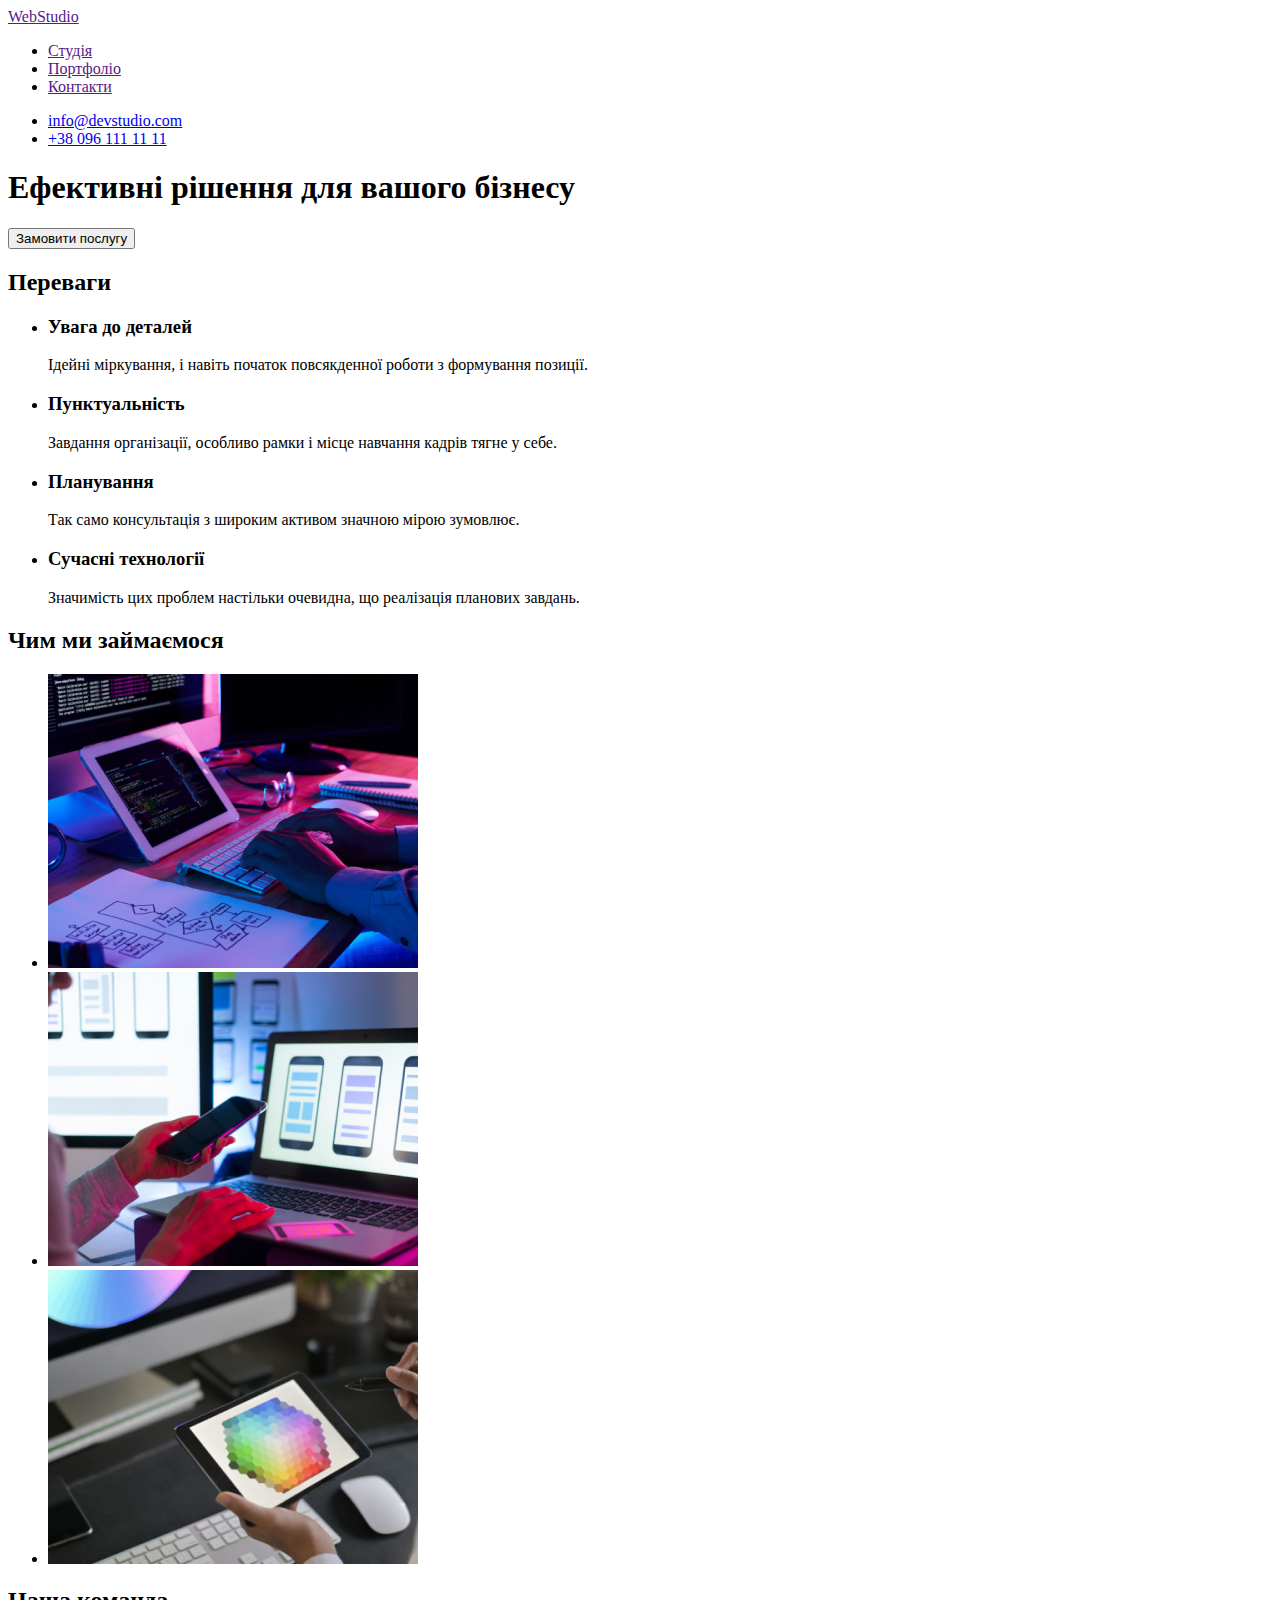
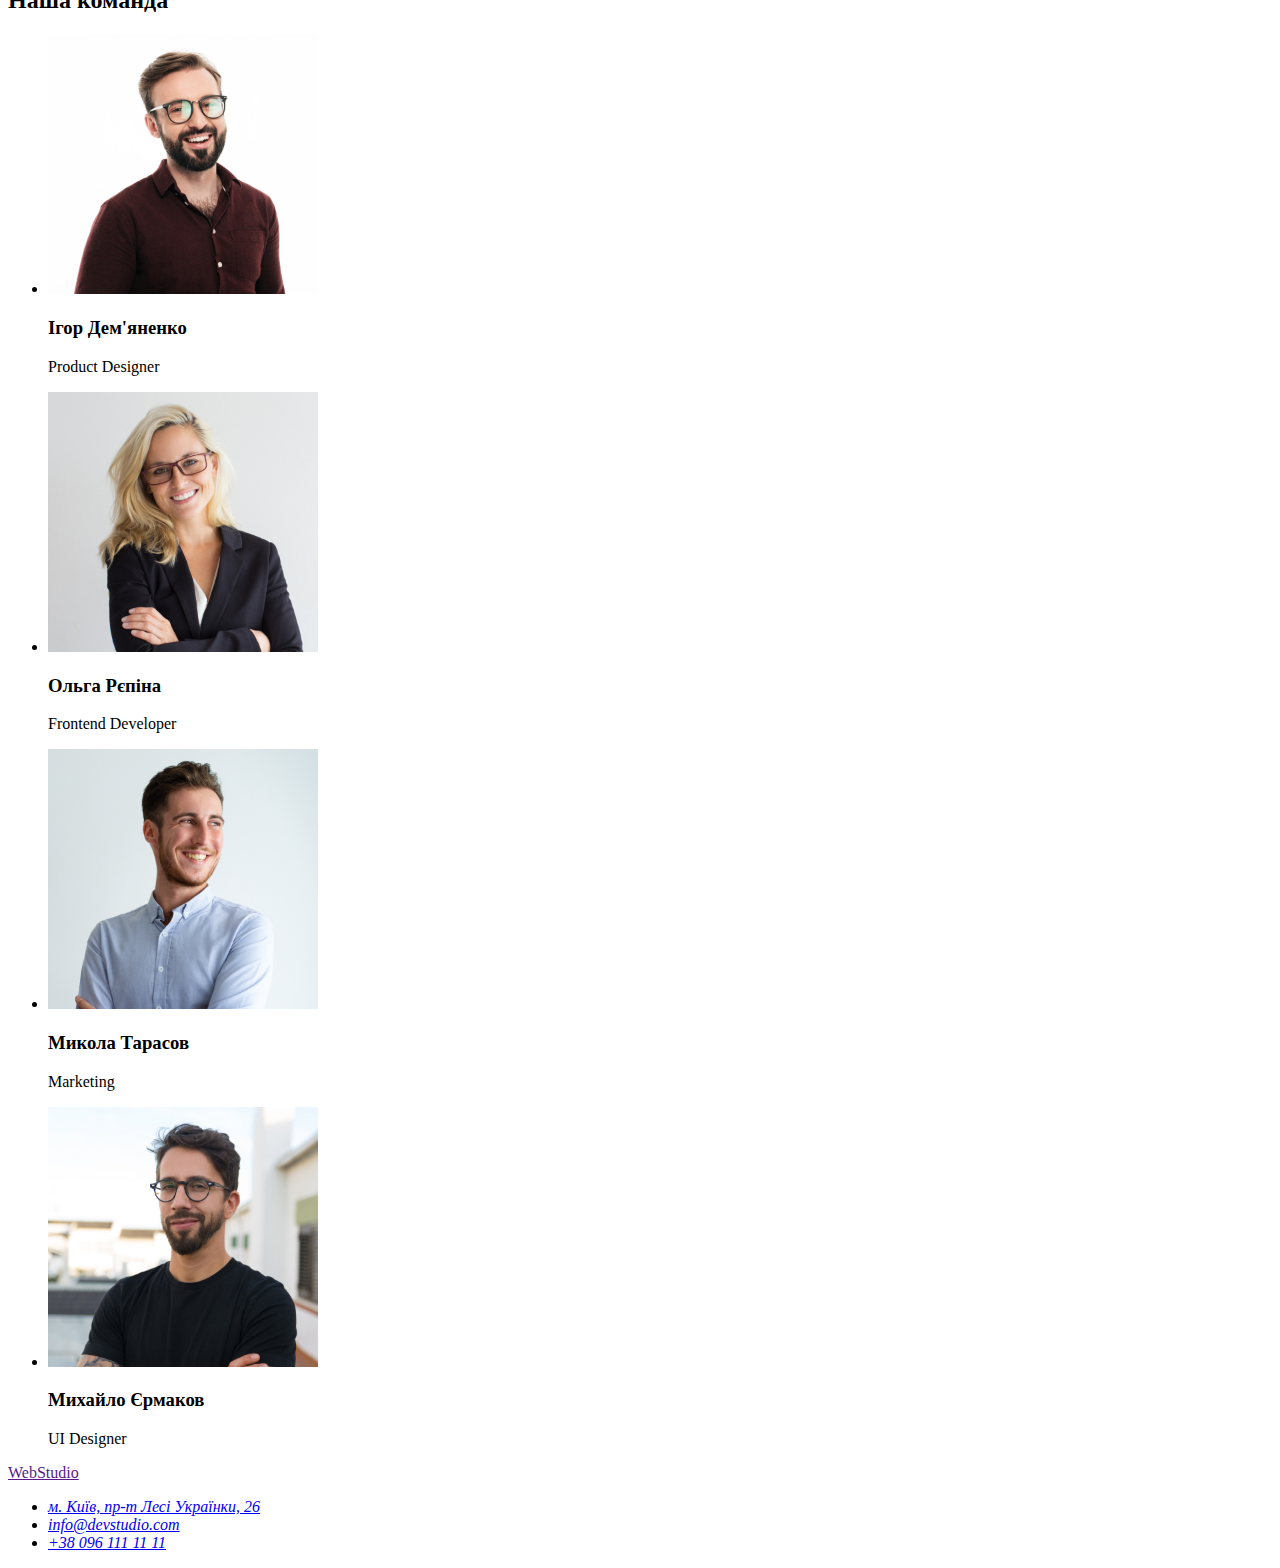
==== index.html @ a7e1e25b "index.html" ====
<!DOCTYPE html>
<html lang="uk">
  <head>
    <meta charset="UTF-8" />
    <meta http-equiv="X-UA-Compatible" content="IE=edge" />
    <meta name="viewport" content="width=device-width, initial-scale=1.0" />
    <title>Document</title>
  </head>
  <body>
    <header>
      <nav>
        <a href="">WebStudio</a>
        <ul>
          <li><a href="">Студія</a></li>
          <li><a href="">Портфоліо</a></li>
          <li><a href="">Контакти</a></li>
        </ul>
      </nav>
      <ul>
        <li><a href="mailto:info@devstudio.com">info@devstudio.com</a></li>
        <li><a href="tel:+380961111111">+38 096 111 11 11</a></li>
      </ul>
    </header>
    <main>
      <section>
        <h1>Ефективні рішення для вашого бізнесу</h1>
        <button type="button">Замовити послугу</button>
      </section>

      <section>
        <h2>Переваги</h2>
        <ul>
          <li>
            <h3>Увага до деталей</h3>
            <p>
              Ідейні міркування, і навіть початок повсякденної роботи з
              формування позиції.
            </p>
          </li>
          <li>
            <h3>Пунктуальність</h3>
            <p>
              Завдання організації, особливо рамки і місце навчання кадрів тягне
              у себе.
            </p>
          </li>
          <li>
            <h3>Планування</h3>
            <p>
              Так само консультація з широким активом значною мірою зумовлює.
            </p>
          </li>
          <li>
            <h3>Сучасні технології</h3>
            <p>
              Значимість цих проблем настільки очевидна, що реалізація планових
              завдань.
            </p>
          </li>
        </ul>
      </section>
      <section>
        <h2>Чим ми займаємося</h2>
        <ul>
          <li>
            <img
              src="./images/img.jpg"
              alt="programer-working-his-desk-office"
              width="370"
              height="294"
            />
          </li>
          <li>
            <img
              src="./images/img1.jpg"
              alt="creators-is-working-interface-mobile-phones"
              width="370"
              height="294"
            />
          </li>
          <li>
            <img
              src="./images/img2.jpg"
              alt="creative-artist-web-design-with-working-colour-selection-graphic-tablet"
              width="370"
              height="294"
            />
          </li>
        </ul>
      </section>
      <section>
        <h2>Наша команда</h2>
        <ul>
          <li>
            <img
              src="./images/foto1.jpg"
              alt="Product Designer"
              width="270"
              height="260"
            />
            <h3>Ігор Дем'яненко</h3>
            <p>Product Designer</p>
          </li>
          <li>
            <img
              src="./images/foto2.jpg"
              alt="Frontend Developer"
              width="270"
              height="260"
            />
            <h3>Ольга Рєпіна</h3>
            <p>Frontend Developer</p>
          </li>
          <li>
            <img
              src="./images/foto3.jpg"
              alt="Marketing"
              width="270"
              height="260"
            />
            <h3>Микола Тарасов</h3>
            <p>Marketing</p>
          </li>
          <li>
            <img
              src="./images/foto4.jpg"
              alt="UI Designer"
              width="270"
              height="260"
            />
            <h3>Михайло Єрмаков</h3>
            <p>UI Designer</p>
          </li>
        </ul>
      </section>
    </main>
    <footer>
      <a href="">WebStudio</a>
      <address>
        <ul>
          <li><a href="#">м. Київ, пр-т Лесі Українки, 26</a></li>
          <li><a href="mailto:info@devstudio.com">info@devstudio.com</a></li>
          <li><a href="tel:+380961111111">+38 096 111 11 11</a></li>
        </ul>
      </address>
    </footer>
  </body>
</html>
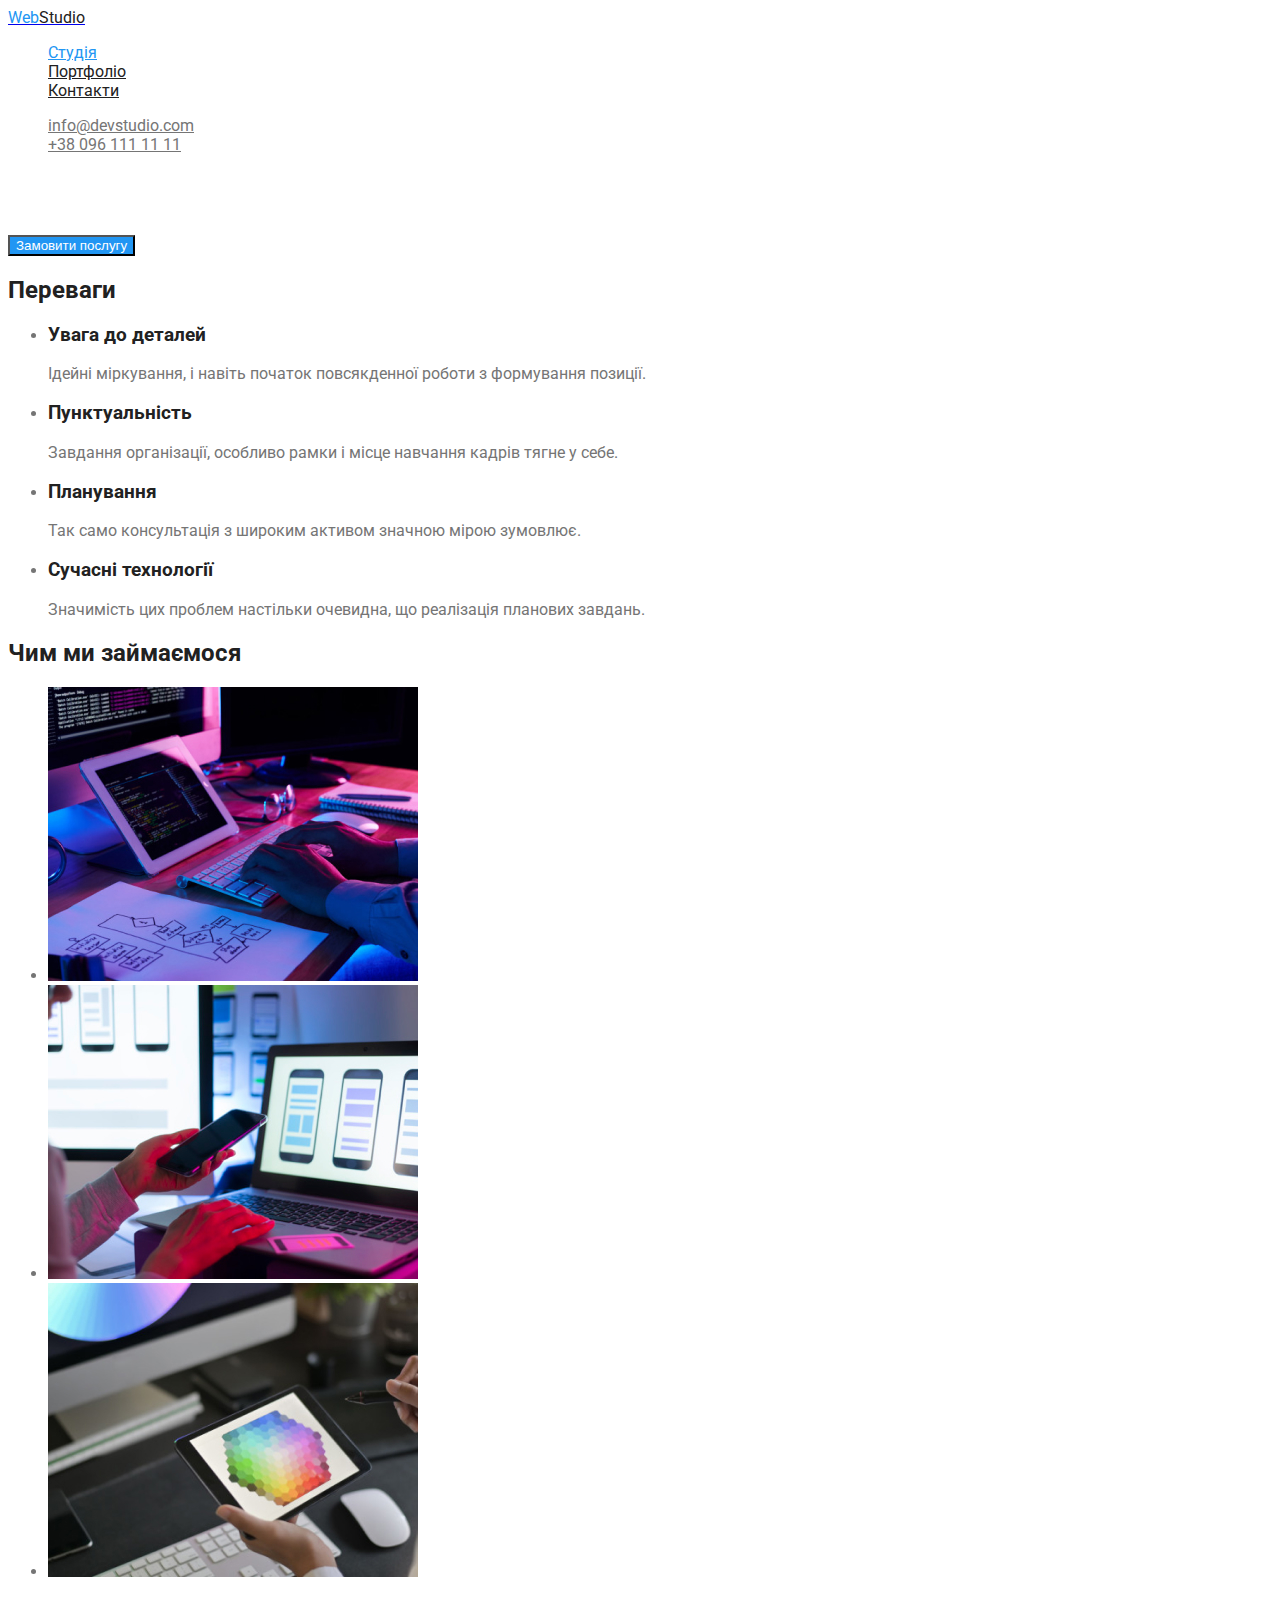
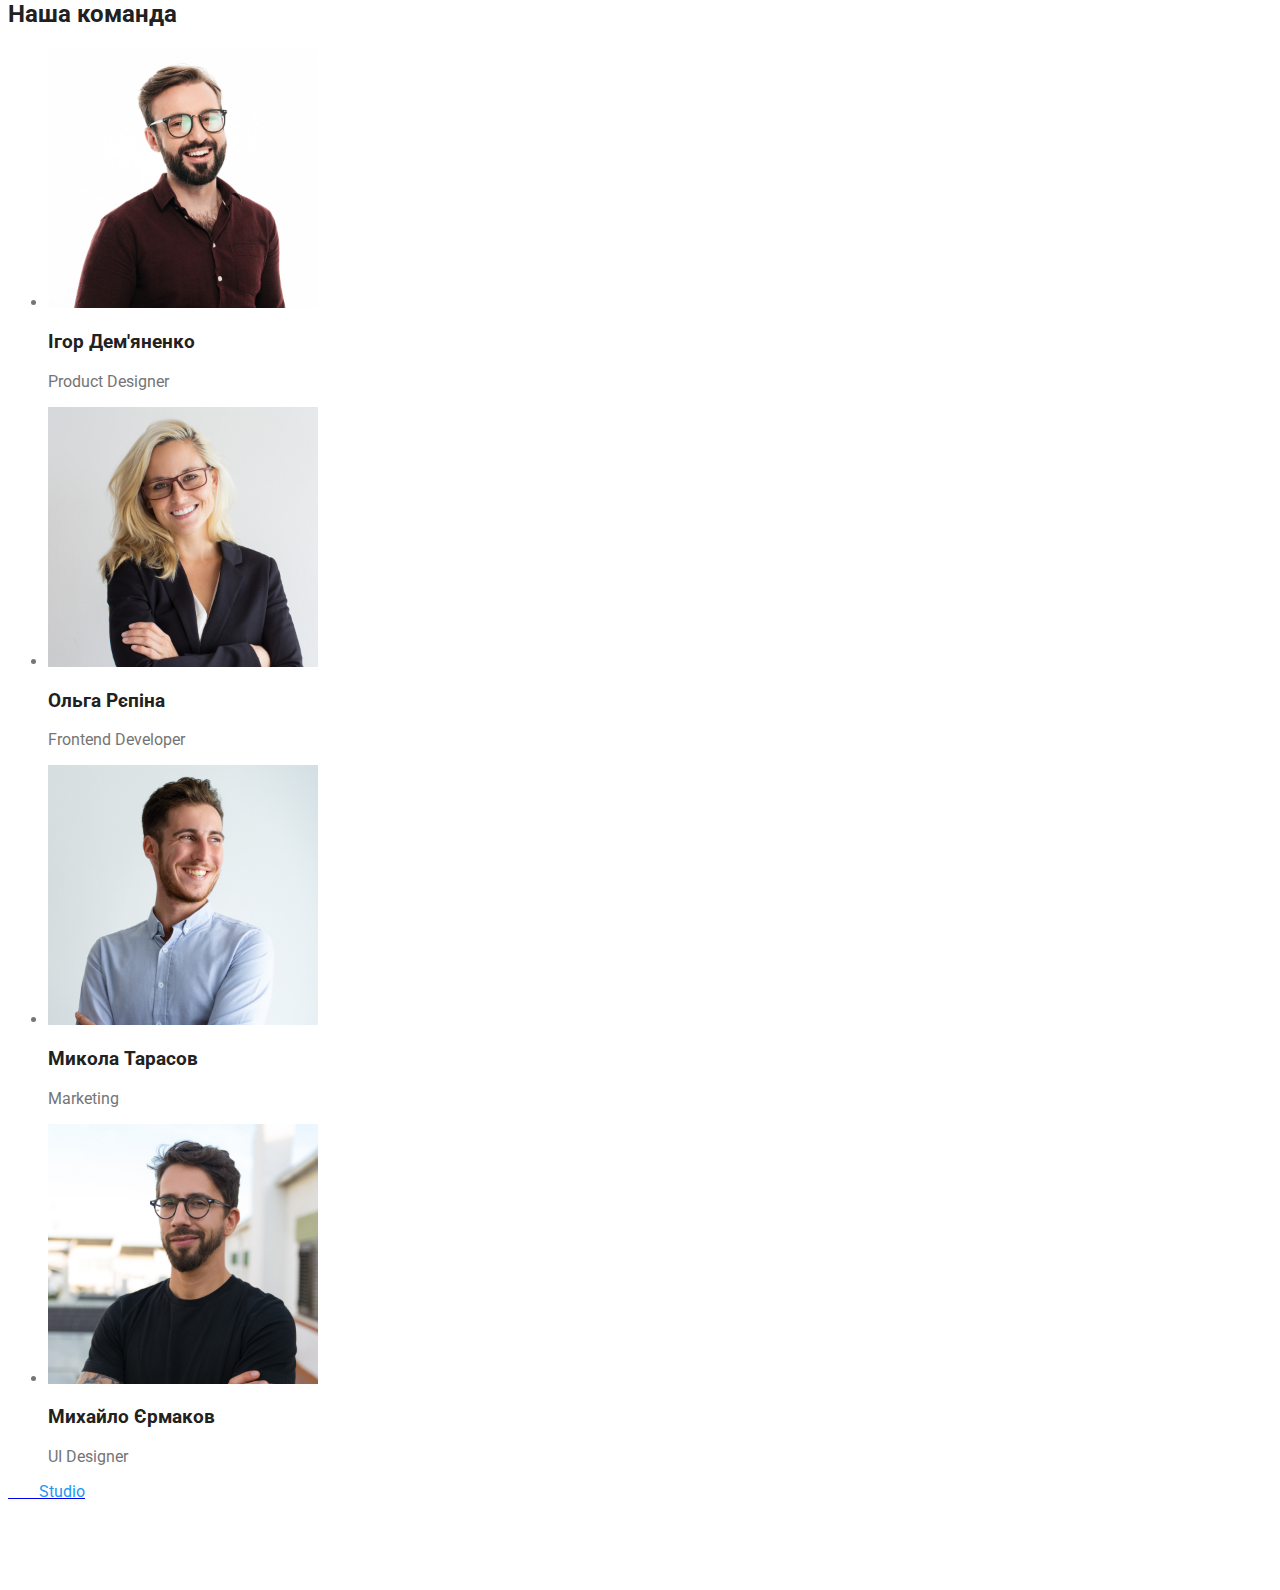
==== commit a98f8fbb: "Update index.html" ====
--- a/index.html
+++ b/index.html
@@ -1,148 +1,128 @@
 <!DOCTYPE html>
 <html lang="uk">
-  <head>
-    <meta charset="UTF-8" />
-    <meta http-equiv="X-UA-Compatible" content="IE=edge" />
-    <meta name="viewport" content="width=device-width, initial-scale=1.0" />
-    <title>Document</title>
-  </head>
-  <body>
-    <header>
-      <nav>
-        <a href="">WebStudio</a>
-        <ul>
-          <li><a href="">Студія</a></li>
-          <li><a href="">Портфоліо</a></li>
-          <li><a href="">Контакти</a></li>
-        </ul>
-      </nav>
+
+<head>
+  <meta charset="UTF-8" />
+  <meta http-equiv="X-UA-Compatible" content="IE=edge" />
+  <meta name="viewport" content="width=device-width, initial-scale=1.0" />
+  <title>Document</title>
+  <link rel="stylesheet" href="./css/styles.css" />
+
+  <link href="https://fonts.googleapis.com/css2?family=Raleway:wght@700&family=Roboto:wght@400;500;700;900&display=swap"
+    rel="stylesheet" />
+</head>
+
+<body>
+  <header>
+    <nav>
+      <a href="./index.html">
+        <span class="web">Web</span><span class="studio">Studio</span></a>
+      <ul class="site-nav list">
+        <li><a href="./index.html" class="link current">Студія</a></li>
+        <li><a href="./portfolio.html" class="link">Портфоліо</a></li>
+        <li><a href="" class="link">Контакти</a></li>
+      </ul>
+    </nav>
+    <ul class="auth-nav list">
+      <li>
+        <a href="mailto:info@devstudio.com" class="info">info@devstudio.com</a>
+      </li>
+      <li><a href="tel:+380961111111" class="info">+38 096 111 11 11</a></li>
+    </ul>
+  </header>
+  <main>
+    <section class="hero">
+      <h1 class="hero-title">Ефективні рішення для вашого бізнесу</h1>
+      <button type="button" class="button-primary">Замовити послугу</button>
+    </section>
+
+    <section class="section">
+      <h2 class="section-title">Переваги</h2>
+      <ul class="feature-list">
+        <li>
+          <h3 class="title">Увага до деталей</h3>
+          <p>
+            Ідейні міркування, і навіть початок повсякденної роботи з
+            формування позиції.
+          </p>
+        </li>
+        <li>
+          <h3 class="title">Пунктуальність</h3>
+          <p>
+            Завдання організації, особливо рамки і місце навчання кадрів тягне
+            у себе.
+          </p>
+        </li>
+        <li>
+          <h3 class="title">Планування</h3>
+          <p>
+            Так само консультація з широким активом значною мірою зумовлює.
+          </p>
+        </li>
+        <li>
+          <h3 class="title">Сучасні технології</h3>
+          <p>
+            Значимість цих проблем настільки очевидна, що реалізація планових
+            завдань.
+          </p>
+        </li>
+      </ul>
+    </section>
+
+    <section class="work-list">
+      <h2 class="title">Чим ми займаємося</h2>
       <ul>
-        <li><a href="mailto:info@devstudio.com">info@devstudio.com</a></li>
-        <li><a href="tel:+380961111111">+38 096 111 11 11</a></li>
+        <li>
+          <img src="./images/img.jpg" alt="programer-working-his-desk-office" width="370" height="294" />
+        </li>
+        <li>
+          <img src="./images/img1.jpg" alt="creators-is-working-interface-mobile-phones" width="370" height="294" />
+        </li>
+        <li>
+          <img src="./images/img2.jpg" alt="creative-artist-web-design-with-working-colour-selection-graphic-tablet"
+            width="370" height="294" />
+        </li>
       </ul>
-    </header>
-    <main>
-      <section>
-        <h1>Ефективні рішення для вашого бізнесу</h1>
-        <button type="button">Замовити послугу</button>
-      </section>
+    </section>
 
-      <section>
-        <h2>Переваги</h2>
-        <ul>
-          <li>
-            <h3>Увага до деталей</h3>
-            <p>
-              Ідейні міркування, і навіть початок повсякденної роботи з
-              формування позиції.
-            </p>
-          </li>
-          <li>
-            <h3>Пунктуальність</h3>
-            <p>
-              Завдання організації, особливо рамки і місце навчання кадрів тягне
-              у себе.
-            </p>
-          </li>
-          <li>
-            <h3>Планування</h3>
-            <p>
-              Так само консультація з широким активом значною мірою зумовлює.
-            </p>
-          </li>
-          <li>
-            <h3>Сучасні технології</h3>
-            <p>
-              Значимість цих проблем настільки очевидна, що реалізація планових
-              завдань.
-            </p>
-          </li>
-        </ul>
-      </section>
-      <section>
-        <h2>Чим ми займаємося</h2>
-        <ul>
-          <li>
-            <img
-              src="./images/img.jpg"
-              alt="programer-working-his-desk-office"
-              width="370"
-              height="294"
-            />
-          </li>
-          <li>
-            <img
-              src="./images/img1.jpg"
-              alt="creators-is-working-interface-mobile-phones"
-              width="370"
-              height="294"
-            />
-          </li>
-          <li>
-            <img
-              src="./images/img2.jpg"
-              alt="creative-artist-web-design-with-working-colour-selection-graphic-tablet"
-              width="370"
-              height="294"
-            />
-          </li>
-        </ul>
-      </section>
-      <section>
-        <h2>Наша команда</h2>
-        <ul>
-          <li>
-            <img
-              src="./images/foto1.jpg"
-              alt="Product Designer"
-              width="270"
-              height="260"
-            />
-            <h3>Ігор Дем'яненко</h3>
-            <p>Product Designer</p>
-          </li>
-          <li>
-            <img
-              src="./images/foto2.jpg"
-              alt="Frontend Developer"
-              width="270"
-              height="260"
-            />
-            <h3>Ольга Рєпіна</h3>
-            <p>Frontend Developer</p>
-          </li>
-          <li>
-            <img
-              src="./images/foto3.jpg"
-              alt="Marketing"
-              width="270"
-              height="260"
-            />
-            <h3>Микола Тарасов</h3>
-            <p>Marketing</p>
-          </li>
-          <li>
-            <img
-              src="./images/foto4.jpg"
-              alt="UI Designer"
-              width="270"
-              height="260"
-            />
-            <h3>Михайло Єрмаков</h3>
-            <p>UI Designer</p>
-          </li>
-        </ul>
-      </section>
-    </main>
-    <footer>
-      <a href="">WebStudio</a>
-      <address>
-        <ul>
-          <li><a href="#">м. Київ, пр-т Лесі Українки, 26</a></li>
-          <li><a href="mailto:info@devstudio.com">info@devstudio.com</a></li>
-          <li><a href="tel:+380961111111">+38 096 111 11 11</a></li>
-        </ul>
-      </address>
-    </footer>
-  </body>
-</html>
+    <section class="team-section">
+      <h2 class="title">Наша команда</h2>
+      <ul>
+        <li>
+          <img src="./images/foto1.jpg" alt="Product Designer" width="270" height="260" />
+          <h3 class="name">Ігор Дем'яненко</h3>
+          <p>Product Designer</p>
+        </li>
+        <li>
+          <img src="./images/foto2.jpg" alt="Frontend Developer" width="270" height="260" />
+          <h3 class="name">Ольга Рєпіна</h3>
+          <p>Frontend Developer</p>
+        </li>
+        <li>
+          <img src="./images/foto3.jpg" alt="Marketing" width="270" height="260" />
+          <h3 class="name">Микола Тарасов</h3>
+          <p>Marketing</p>
+        </li>
+        <li>
+          <img src="./images/foto4.jpg" alt="UI Designer" width="270" height="260" />
+          <h3 class="name">Михайло Єрмаков</h3>
+          <p>UI Designer</p>
+        </li>
+      </ul>
+    </section>
+  </main>
+
+  <footer>
+    <a href="./index.html"><span class="web-footer">Web</span><span class="studio-footer">Studio</span>
+    </a>
+    <address>
+      <ul class="info-nav list">
+        <li><a href="#" class="map">м. Київ, пр-т Лесі Українки, 26</a></li>
+        <li><a href="mailto:info@devstudio.com" class="mail-up">info@devstudio.com</a></li>
+        <li><a href="tel:+380961111111" class="tel-up">+38 096 111 11 11</a></li>
+      </ul>
+    </address>
+  </footer>
+</body>
+
+</html>--- a/css/styles.css
+++ b/css/styles.css
@@ -0,0 +1,96 @@
+:root {
+  --background-color: #ffffff;
+  --brand-color: #2f303a;
+  --button-color: #2196f3;
+  --text-color: #212121;
+  --second-text: #757575;
+}
+
+body {
+  background-color: var(--background-color);
+  color: var(--second-text);
+  font-family: Roboto;
+}
+
+/* menu nav */
+.web {
+  color: var(--button-color);
+}
+.studio {
+  color: var(--text-color);
+}
+
+.list {
+  list-style: none;
+}
+
+/* info */
+.site-nav .link {
+  color: var(--text-color);
+}
+.site-nav .link.current {
+  color: var(--button-color);
+}
+.site-nav .link:hover,
+.site-nav .link:focus {
+  color: var(--button-color);
+}
+
+.auth-nav .info {
+  color: var(--second-text);
+}
+.auth-nav .info:hover,
+.auth-nav .info:focus {
+  color: var(--button-color);
+}
+
+/* main */
+.hero-title {
+  color: var(--background-color);
+}
+
+.button-primary {
+  color: var(--background-color);
+  background-color: var(--button-color);
+}
+
+/* section */
+.section-title {
+  color: var(--text-color);
+}
+.feature-list .title {
+  color: var(--text-color);
+}
+
+.work-list .title {
+  color: var(--text-color);
+}
+
+.team-section .title {
+  color: var(--text-color);
+}
+.team-section .name {
+  color: var(--text-color);
+}
+
+/* footer logo*/
+.web-footer {
+  color: var(--background-color);
+}
+.studio-footer {
+  color: var(--button-color);
+}
+
+/* address */
+.info-nav .map {
+  color: var(--background-color);
+}
+
+.info-nav .mail-up {
+  color: rgba(255, 255, 255, 0.6);
+}
+.info-nav .tel-up {
+  color: rgba(255, 255, 255, 0.6);
+}
+
+/* Стилі для Portfoio */
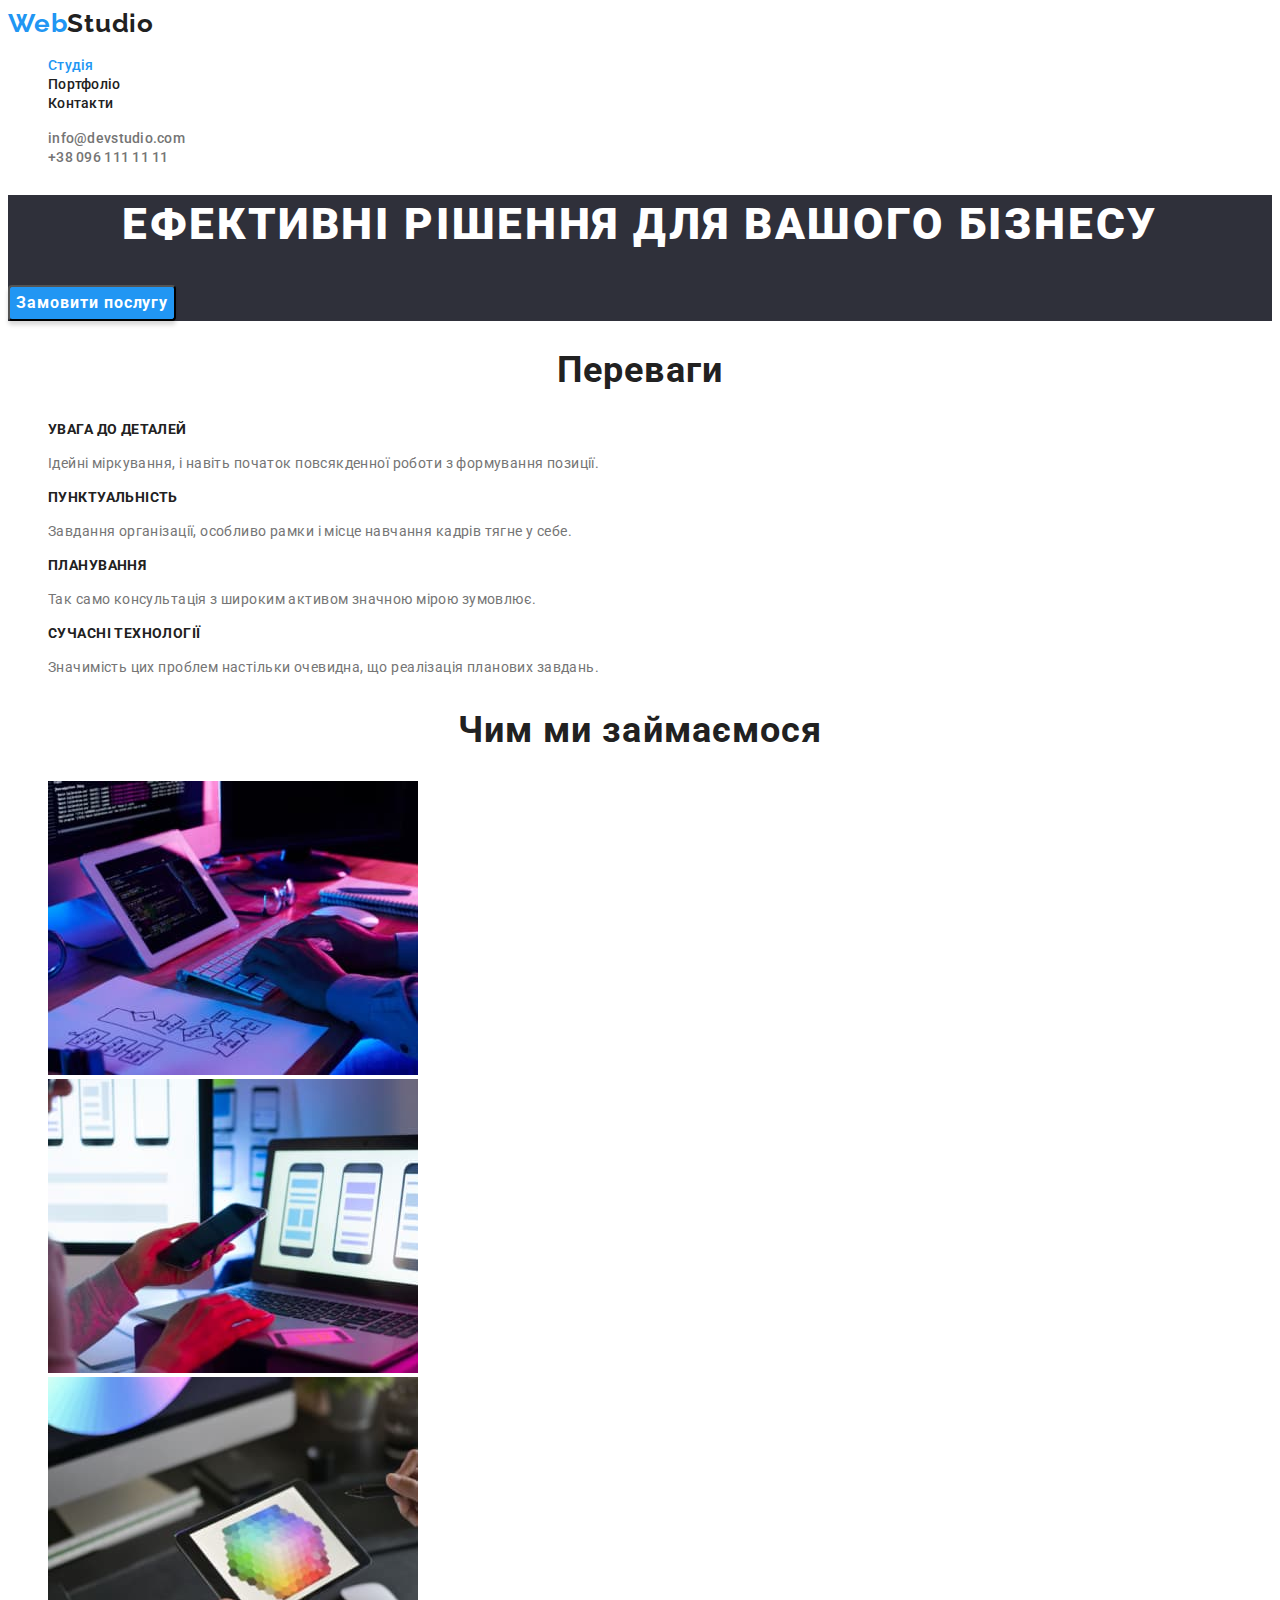
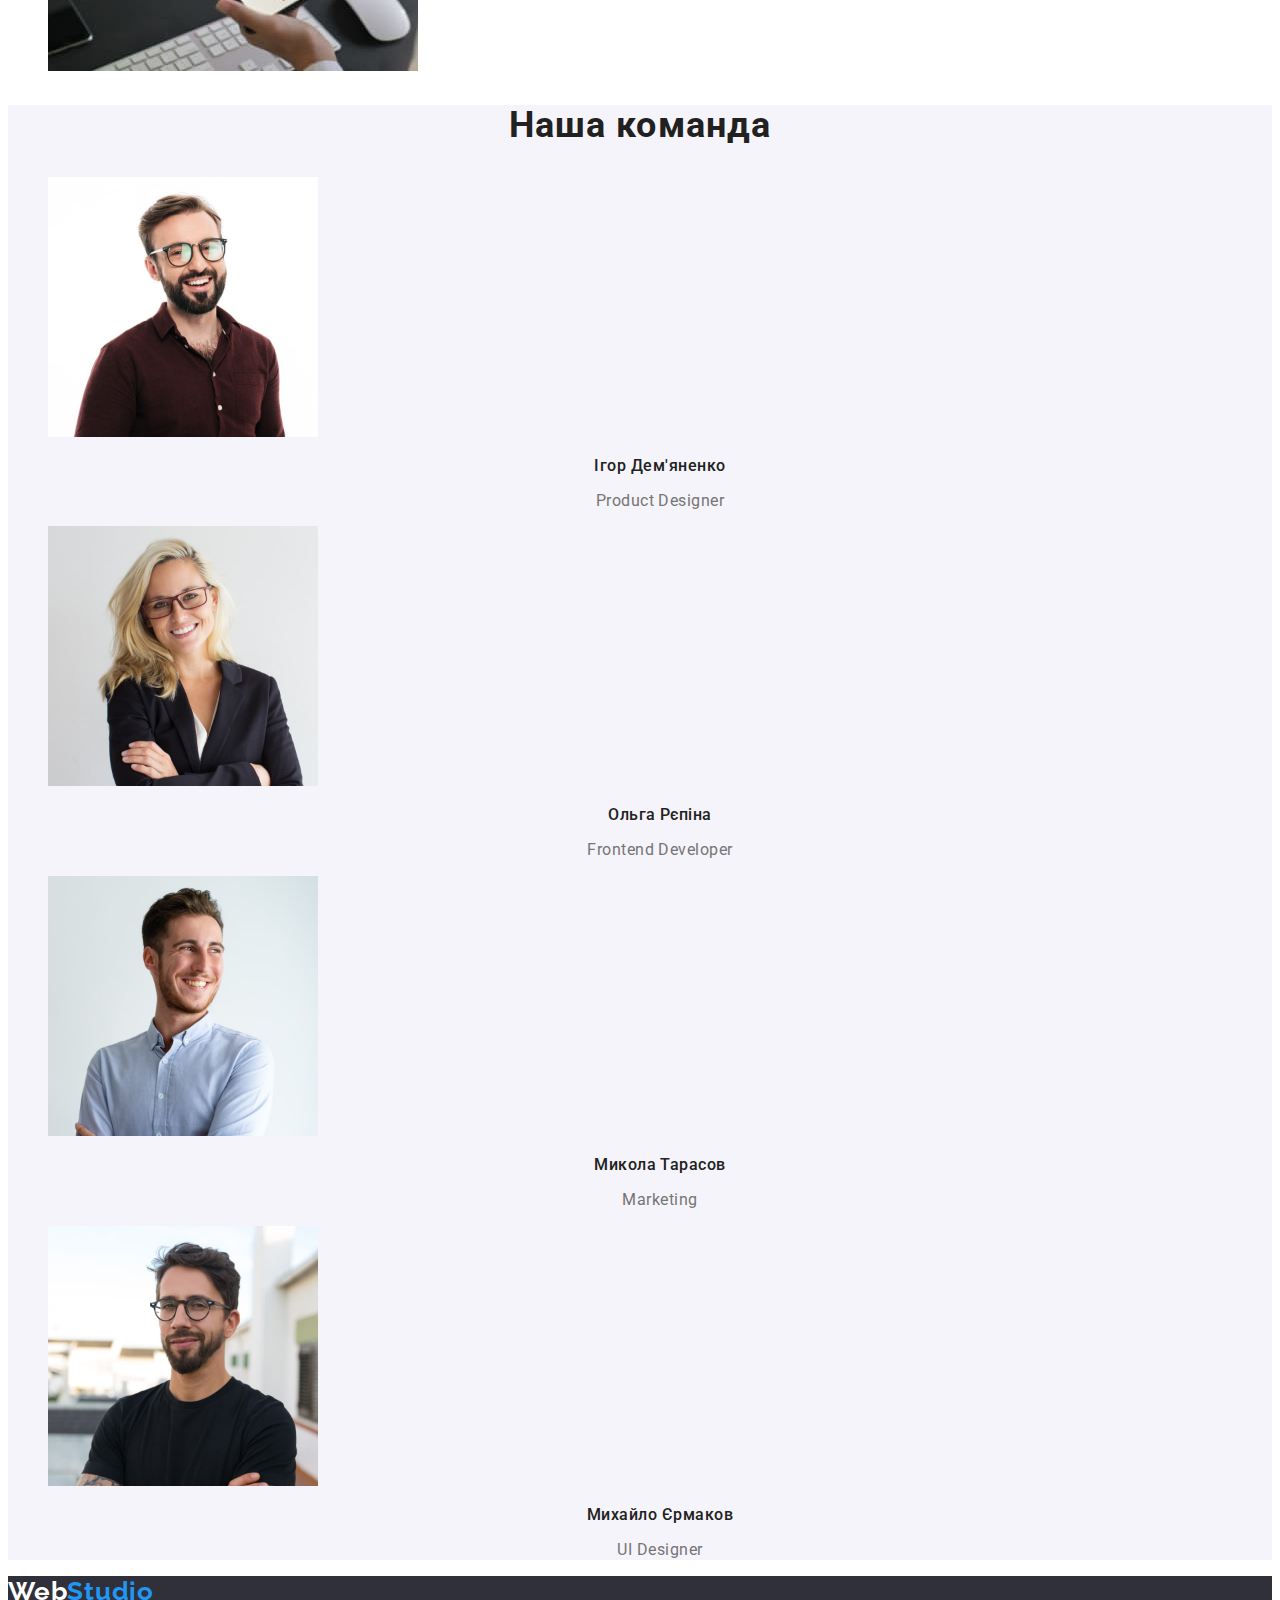
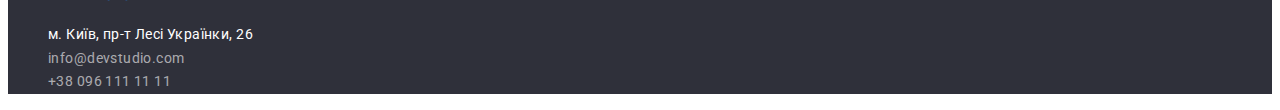
==== commit 381f814b: "Update index.html" ====
--- a/index.html
+++ b/index.html
@@ -6,16 +6,17 @@
   <meta http-equiv="X-UA-Compatible" content="IE=edge" />
   <meta name="viewport" content="width=device-width, initial-scale=1.0" />
   <title>Document</title>
-  <link rel="stylesheet" href="./css/styles.css" />
 
   <link href="https://fonts.googleapis.com/css2?family=Raleway:wght@700&family=Roboto:wght@400;500;700;900&display=swap"
     rel="stylesheet" />
+
+  <link rel="stylesheet" href="./css/styles.css" />
 </head>
 
 <body>
   <header>
     <nav>
-      <a href="./index.html">
+      <a href="./index.html" class="logo">
         <span class="web">Web</span><span class="studio">Studio</span></a>
       <ul class="site-nav list">
         <li><a href="./index.html" class="link current">Студія</a></li>
@@ -38,30 +39,30 @@
 
     <section class="section">
       <h2 class="section-title">Переваги</h2>
-      <ul class="feature-list">
+      <ul class="feature-list list">
         <li>
           <h3 class="title">Увага до деталей</h3>
-          <p>
+          <p class="desc">
             Ідейні міркування, і навіть початок повсякденної роботи з
             формування позиції.
           </p>
         </li>
         <li>
           <h3 class="title">Пунктуальність</h3>
-          <p>
+          <p class="desc">
             Завдання організації, особливо рамки і місце навчання кадрів тягне
             у себе.
           </p>
         </li>
         <li>
           <h3 class="title">Планування</h3>
-          <p>
+          <p class="desc">
             Так само консультація з широким активом значною мірою зумовлює.
           </p>
         </li>
         <li>
           <h3 class="title">Сучасні технології</h3>
-          <p>
+          <p class="desc">
             Значимість цих проблем настільки очевидна, що реалізація планових
             завдань.
           </p>
@@ -71,7 +72,7 @@
 
     <section class="work-list">
       <h2 class="title">Чим ми займаємося</h2>
-      <ul>
+      <ul class="img list">
         <li>
           <img src="./images/img.jpg" alt="programer-working-his-desk-office" width="370" height="294" />
         </li>
@@ -87,33 +88,33 @@
 
     <section class="team-section">
       <h2 class="title">Наша команда</h2>
-      <ul>
+      <ul class="items list">
         <li>
           <img src="./images/foto1.jpg" alt="Product Designer" width="270" height="260" />
           <h3 class="name">Ігор Дем'яненко</h3>
-          <p>Product Designer</p>
+          <p class="subtitle">Product Designer</p>
         </li>
         <li>
           <img src="./images/foto2.jpg" alt="Frontend Developer" width="270" height="260" />
           <h3 class="name">Ольга Рєпіна</h3>
-          <p>Frontend Developer</p>
+          <p class="subtitle">Frontend Developer</p>
         </li>
         <li>
           <img src="./images/foto3.jpg" alt="Marketing" width="270" height="260" />
           <h3 class="name">Микола Тарасов</h3>
-          <p>Marketing</p>
+          <p class="subtitle">Marketing</p>
         </li>
         <li>
           <img src="./images/foto4.jpg" alt="UI Designer" width="270" height="260" />
           <h3 class="name">Михайло Єрмаков</h3>
-          <p>UI Designer</p>
+          <p class="subtitle">UI Designer</p>
         </li>
       </ul>
     </section>
   </main>
 
-  <footer>
-    <a href="./index.html"><span class="web-footer">Web</span><span class="studio-footer">Studio</span>
+  <footer class="footer">
+    <a href="./index.html" class="logo"><span class="web-footer">Web</span><span class="studio-footer">Studio</span>
     </a>
     <address>
       <ul class="info-nav list">
--- a/css/styles.css
+++ b/css/styles.css
@@ -4,15 +4,26 @@
   --button-color: #2196f3;
   --text-color: #212121;
   --second-text: #757575;
+  --animation-name: #f5f4fa;
 }
 
 body {
   background-color: var(--background-color);
   color: var(--second-text);
-  font-family: Roboto;
+  font-family: Roboto, sans-serif;
 }
 
 /* menu nav */
+.logo {
+  font-family: Raleway, sans-serif;
+
+  font-weight: 700;
+  font-size: 26px;
+  line-height: 1.19;
+
+  letter-spacing: 0.03em;
+  text-decoration: none;
+}
 .web {
   color: var(--button-color);
 }
@@ -27,6 +38,13 @@
 /* info */
 .site-nav .link {
   color: var(--text-color);
+
+  font-weight: 500;
+  font-size: 14px;
+  line-height: 1.14;
+
+  letter-spacing: 0.02em;
+  text-decoration: none;
 }
 .site-nav .link.current {
   color: var(--button-color);
@@ -38,6 +56,12 @@
 
 .auth-nav .info {
   color: var(--second-text);
+  font-weight: 500;
+  font-size: 14px;
+  line-height: 1.14;
+
+  letter-spacing: 0.02em;
+  text-decoration: none;
 }
 .auth-nav .info:hover,
 .auth-nav .info:focus {
@@ -45,52 +69,189 @@
 }
 
 /* main */
+.hero {
+  background: var(--brand-color);
+}
 .hero-title {
   color: var(--background-color);
+
+  font-weight: 900;
+  font-size: 44px;
+  line-height: 1.36;
+
+  letter-spacing: 0.06em;
+
+  text-align: center;
+  text-transform: uppercase;
 }
 
 .button-primary {
   color: var(--background-color);
   background-color: var(--button-color);
+  box-shadow: 0px 4px 4px rgba(0, 0, 0, 0.15);
+  border-radius: 4px;
+
+  font-weight: 700;
+  font-size: 16px;
+  line-height: 1.87;
+
+  text-align: center;
+
+  letter-spacing: 0.06em;
+
+  font-family: inherit;
+  cursor: pointer;
 }
 
 /* section */
 .section-title {
   color: var(--text-color);
+
+  font-weight: 700;
+  font-size: 36px;
+  line-height: 1.16;
+
+  text-align: center;
+
+  letter-spacing: 0.03em;
 }
 .feature-list .title {
   color: var(--text-color);
+
+  font-weight: 700;
+  font-size: 14px;
+  line-height: 1.14;
+
+  letter-spacing: 0.03em;
+  text-transform: uppercase;
+}
+.feature-list .desc {
+  font-size: 14px;
+  line-height: 1.71;
+
+  letter-spacing: 0.03em;
 }
 
 .work-list .title {
   color: var(--text-color);
-}
-
+
+  font-weight: 700;
+  font-size: 36px;
+  line-height: 1.16;
+
+  text-align: center;
+
+  letter-spacing: 0.03em;
+}
+
+.team-section {
+  background: var(--animation-name);
+}
 .team-section .title {
   color: var(--text-color);
+
+  font-weight: 700;
+  font-size: 36px;
+  line-height: 1.16;
+  text-align: center;
+  letter-spacing: 0.03em;
 }
 .team-section .name {
   color: var(--text-color);
-}
-
+
+  font-weight: 500;
+  font-size: 16px;
+  line-height: 1.18;
+
+  text-align: center;
+  letter-spacing: 0.03em;
+}
+.team-section .subtitle {
+  font-size: 16px;
+  line-height: 1.18;
+
+  text-align: center;
+  letter-spacing: 0.03em;
+}
 /* footer logo*/
+.footer {
+  background: var(--brand-color);
+}
 .web-footer {
   color: var(--background-color);
 }
+
 .studio-footer {
   color: var(--button-color);
 }
 
 /* address */
+.info-nav {
+  font-style: normal;
+}
 .info-nav .map {
   color: var(--background-color);
+
+  font-size: 14px;
+  line-height: 1.71;
+
+  letter-spacing: 0.03em;
+  text-decoration: none;
 }
 
 .info-nav .mail-up {
   color: rgba(255, 255, 255, 0.6);
+
+  font-size: 14px;
+  line-height: 1.71;
+
+  letter-spacing: 0.03em;
+  text-decoration: none;
 }
 .info-nav .tel-up {
   color: rgba(255, 255, 255, 0.6);
+
+  font-size: 14px;
+  line-height: 1.71;
+
+  letter-spacing: 0.03em;
+  text-decoration: none;
 }
 
 /* Стилі для Portfoio */
+.button-portfolio button {
+  color: var(--text-color);
+  background-color: var(--animation-name);
+  border-radius: 4px;
+
+  font-weight: 500;
+  font-size: 16px;
+  line-height: 1.62;
+
+  text-align: center;
+  letter-spacing: 0.03em;
+
+  font-family: inherit;
+  cursor: pointer;
+}
+.button-portfolio button:hover,
+.button-portfolio button:focus {
+  color: var(--background-color);
+  background-color: var(--button-color);
+}
+
+.firs-block .name-block {
+  color: var(--text-color);
+
+  font-weight: 700;
+  font-size: 18px;
+  line-height: 2;
+
+  letter-spacing: 0.06em;
+}
+.firs-block .name-end {
+  font-size: 16px;
+  line-height: 1.8;
+
+  letter-spacing: 0.03em;
+}
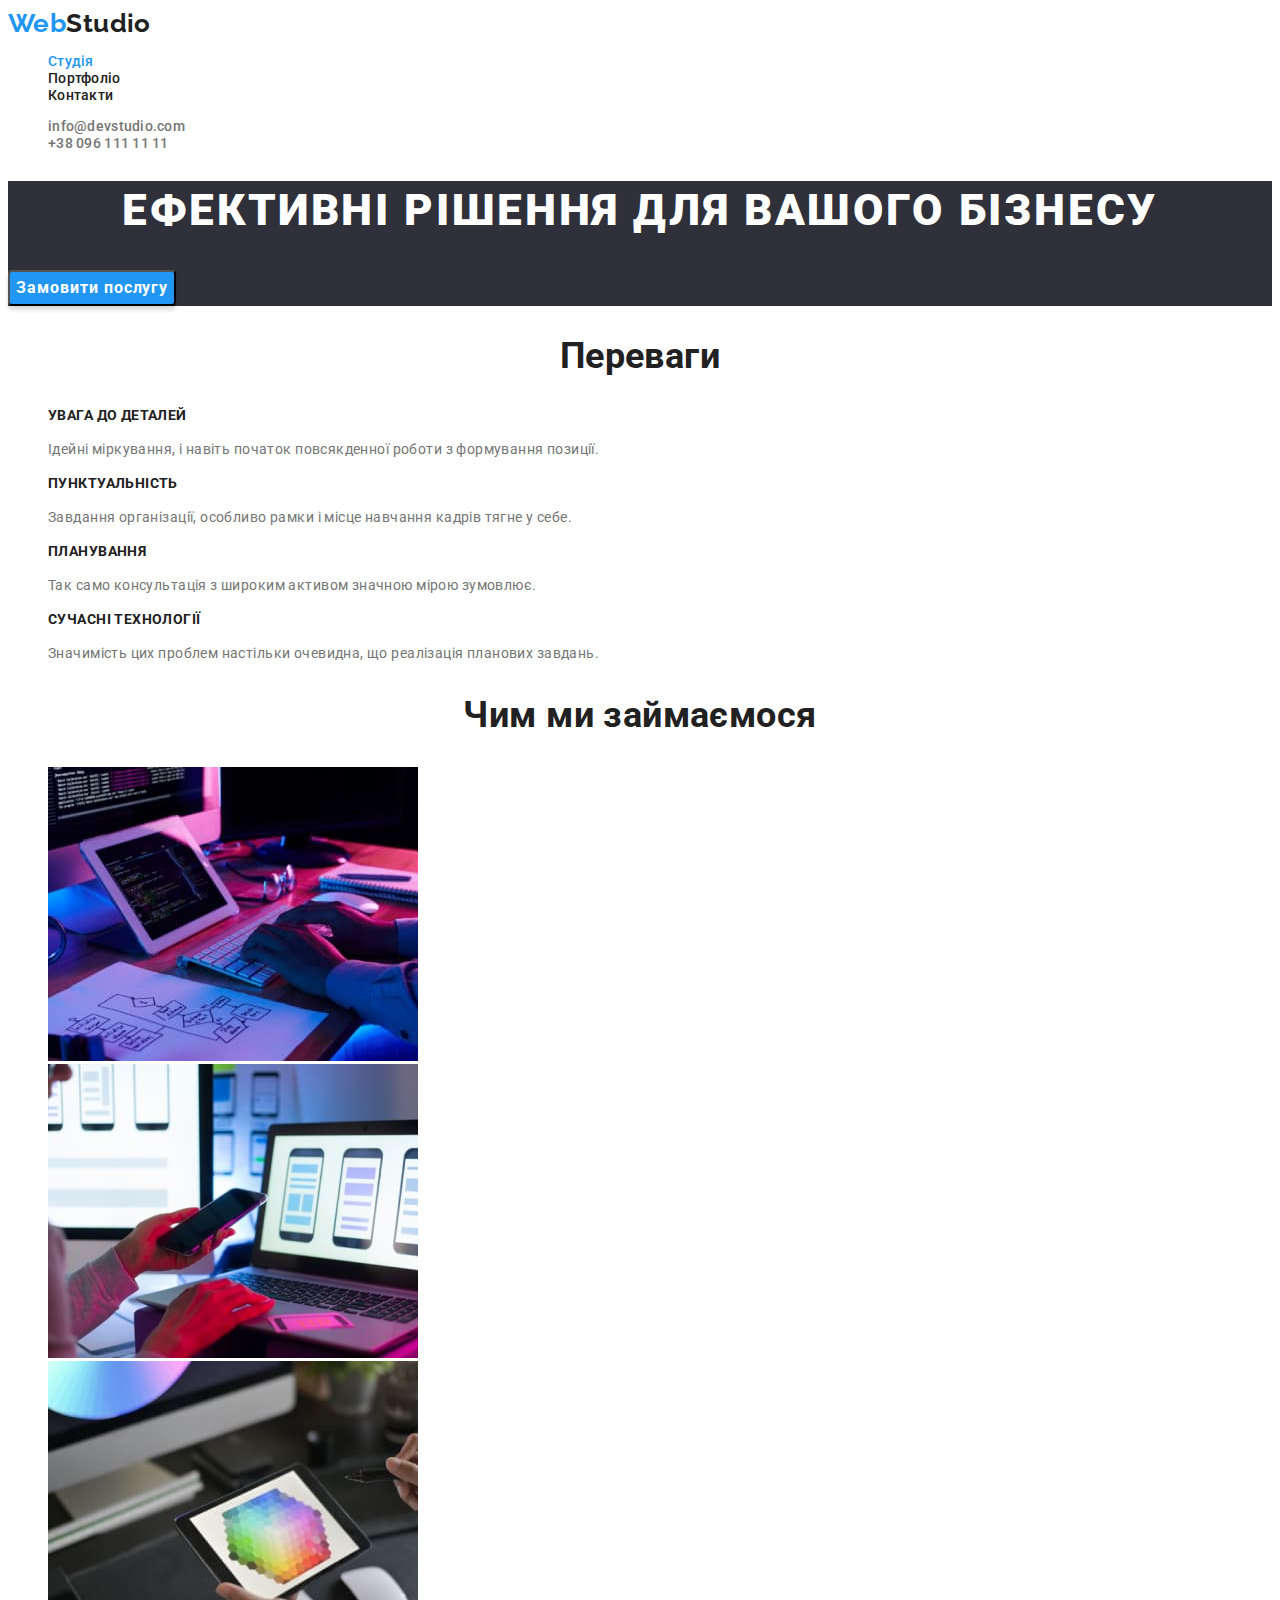
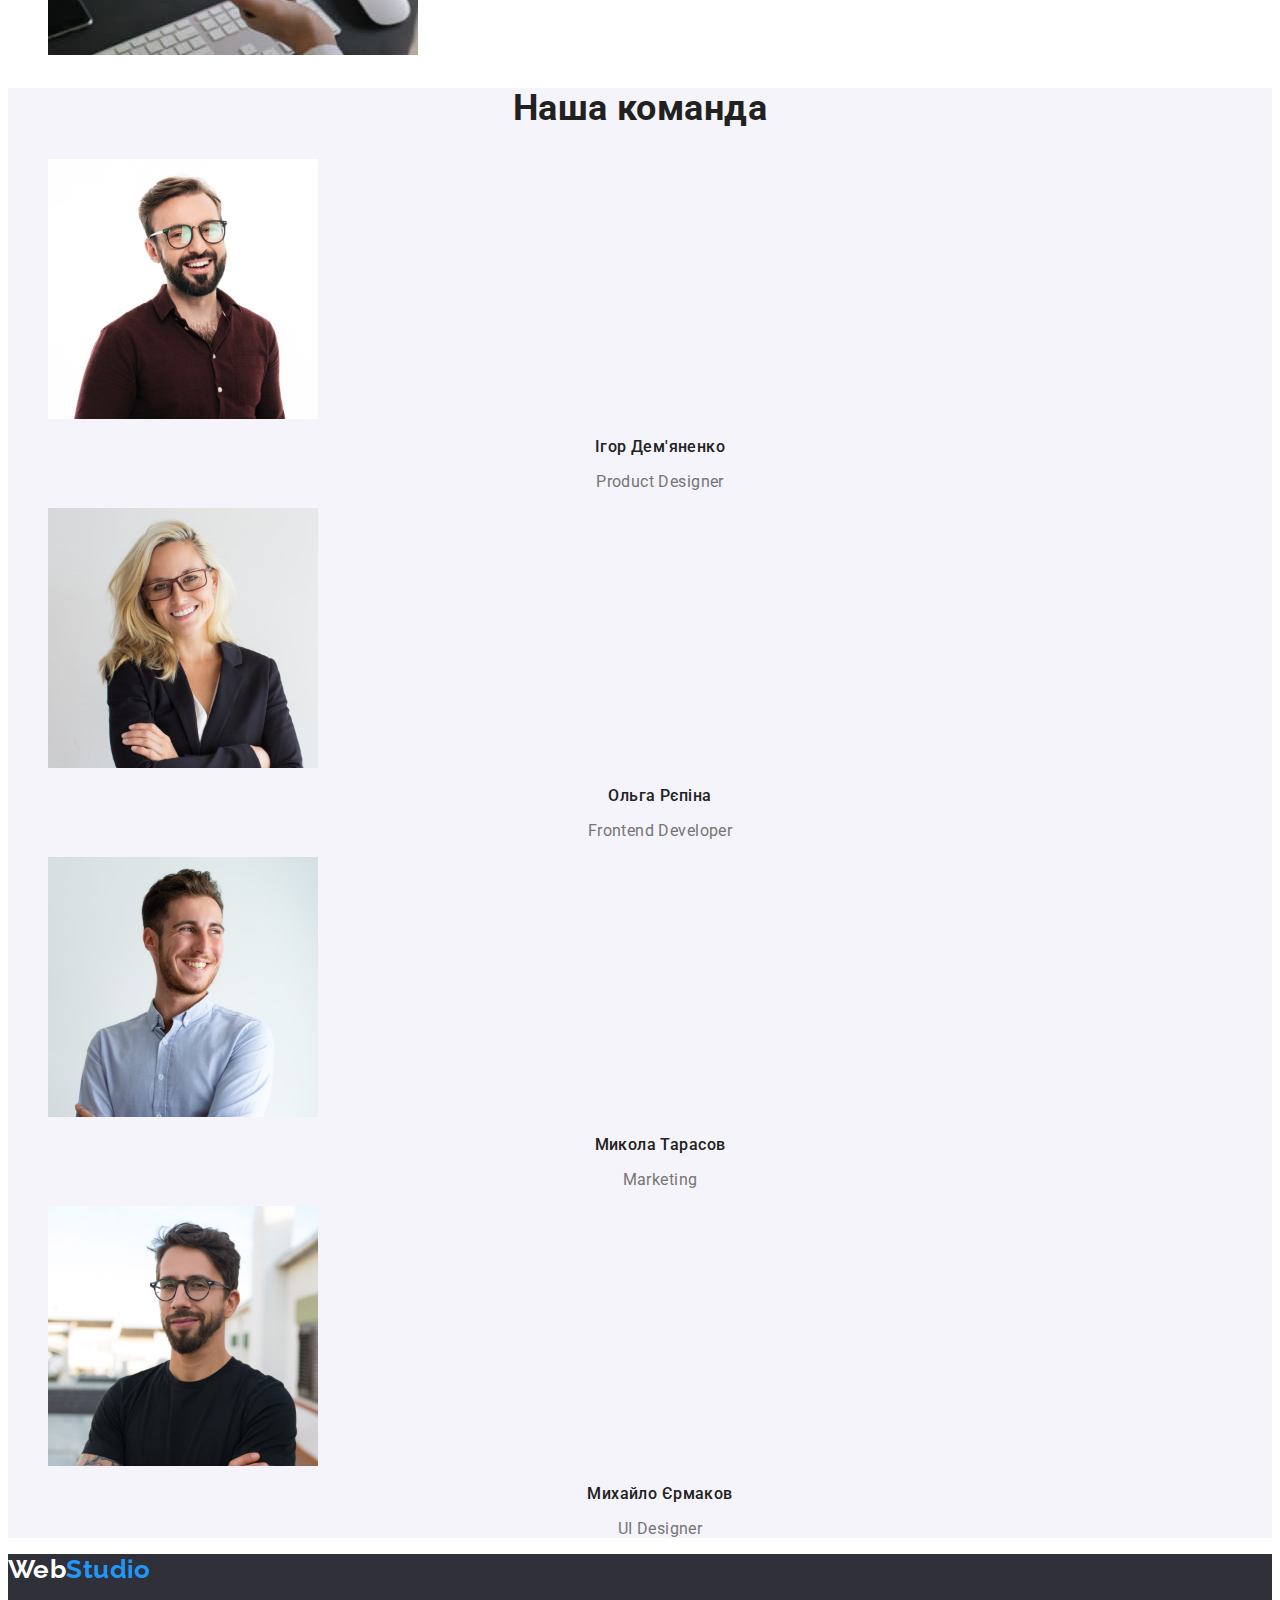
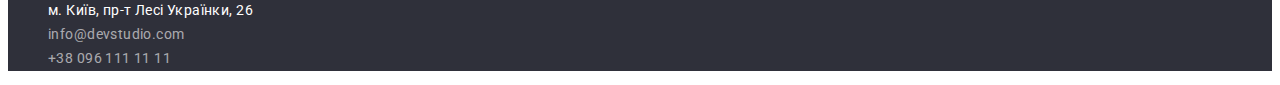
==== commit b695f722: "Update index.html" ====
--- a/index.html
+++ b/index.html
@@ -119,8 +119,12 @@
     <address>
       <ul class="info-nav list">
         <li><a href="#" class="map">м. Київ, пр-т Лесі Українки, 26</a></li>
-        <li><a href="mailto:info@devstudio.com" class="mail-up">info@devstudio.com</a></li>
-        <li><a href="tel:+380961111111" class="tel-up">+38 096 111 11 11</a></li>
+        <li>
+          <a href="mailto:info@devstudio.com" class="mail-up">info@devstudio.com</a>
+        </li>
+        <li>
+          <a href="tel:+380961111111" class="tel-up">+38 096 111 11 11</a>
+        </li>
       </ul>
     </address>
   </footer>
--- a/css/styles.css
+++ b/css/styles.css
@@ -11,6 +11,8 @@
   background-color: var(--background-color);
   color: var(--second-text);
   font-family: Roboto, sans-serif;
+  font-size: 14px;
+  letter-spacing: 0.03em;
 }
 
 /* menu nav */
@@ -21,7 +23,6 @@
   font-size: 26px;
   line-height: 1.19;
 
-  letter-spacing: 0.03em;
   text-decoration: none;
 }
 .web {
@@ -40,7 +41,6 @@
   color: var(--text-color);
 
   font-weight: 500;
-  font-size: 14px;
   line-height: 1.14;
 
   letter-spacing: 0.02em;
@@ -57,7 +57,6 @@
 .auth-nav .info {
   color: var(--second-text);
   font-weight: 500;
-  font-size: 14px;
   line-height: 1.14;
 
   letter-spacing: 0.02em;
@@ -112,24 +111,18 @@
   line-height: 1.16;
 
   text-align: center;
-
-  letter-spacing: 0.03em;
 }
 .feature-list .title {
   color: var(--text-color);
 
   font-weight: 700;
+  line-height: 1.14;
   font-size: 14px;
-  line-height: 1.14;
-
-  letter-spacing: 0.03em;
+
   text-transform: uppercase;
 }
 .feature-list .desc {
-  font-size: 14px;
-  line-height: 1.71;
-
-  letter-spacing: 0.03em;
+  line-height: 1.71;
 }
 
 .work-list .title {
@@ -140,8 +133,6 @@
   line-height: 1.16;
 
   text-align: center;
-
-  letter-spacing: 0.03em;
 }
 
 .team-section {
@@ -154,7 +145,6 @@
   font-size: 36px;
   line-height: 1.16;
   text-align: center;
-  letter-spacing: 0.03em;
 }
 .team-section .name {
   color: var(--text-color);
@@ -164,14 +154,12 @@
   line-height: 1.18;
 
   text-align: center;
-  letter-spacing: 0.03em;
 }
 .team-section .subtitle {
   font-size: 16px;
   line-height: 1.18;
 
   text-align: center;
-  letter-spacing: 0.03em;
 }
 /* footer logo*/
 .footer {
@@ -189,32 +177,35 @@
 .info-nav {
   font-style: normal;
 }
+.info-nav .map:hover,
+.info-nav .map:focus,
+.info-nav .mail-up:hover,
+.info-nav .mail-up:focus,
+.info-nav .tel-up:hover,
+.info-nav .tel-up:focus {
+  color: var(--button-color);
+}
+
 .info-nav .map {
   color: var(--background-color);
 
-  font-size: 14px;
-  line-height: 1.71;
-
-  letter-spacing: 0.03em;
+  line-height: 1.71;
+
   text-decoration: none;
 }
 
 .info-nav .mail-up {
   color: rgba(255, 255, 255, 0.6);
 
-  font-size: 14px;
-  line-height: 1.71;
-
-  letter-spacing: 0.03em;
+  line-height: 1.71;
+
   text-decoration: none;
 }
 .info-nav .tel-up {
   color: rgba(255, 255, 255, 0.6);
 
-  font-size: 14px;
-  line-height: 1.71;
-
-  letter-spacing: 0.03em;
+  line-height: 1.71;
+
   text-decoration: none;
 }
 
@@ -229,7 +220,6 @@
   line-height: 1.62;
 
   text-align: center;
-  letter-spacing: 0.03em;
 
   font-family: inherit;
   cursor: pointer;
@@ -252,6 +242,4 @@
 .firs-block .name-end {
   font-size: 16px;
   line-height: 1.8;
-
-  letter-spacing: 0.03em;
-}
+}
